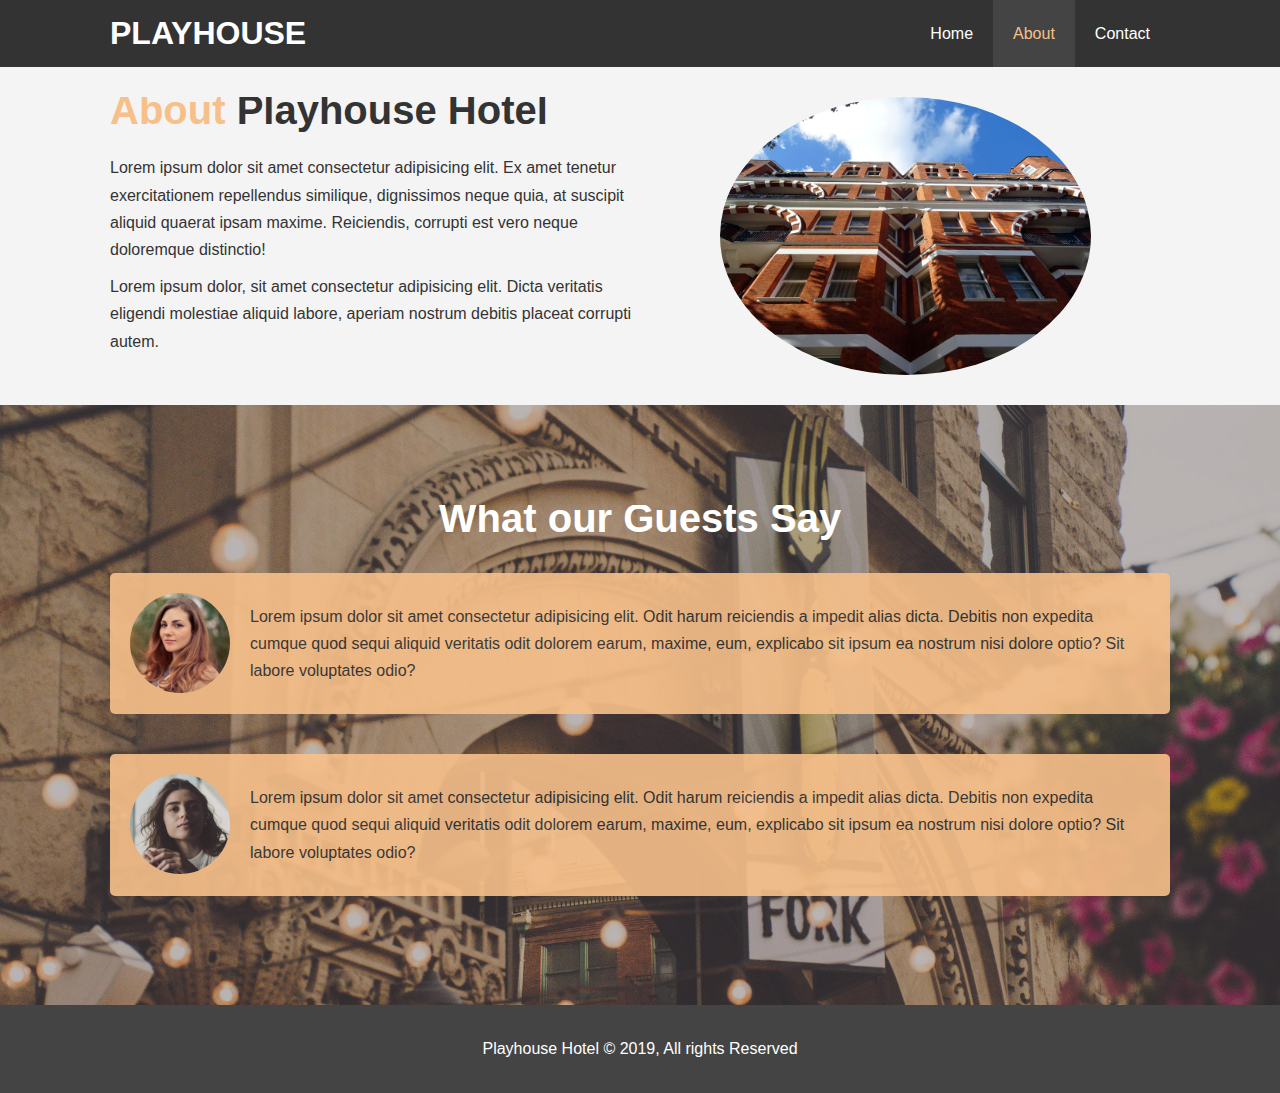
==== about.html @ 8f42fae4 "Initiall commit. created this website on 26-09-2019. the first project." ====
<!DOCTYPE html>
<html lang="en">
  <head>
    <meta charset="UTF-8" />
    <meta name="viewport" content="width=device-width, initial-scale=1.0" />
    <meta http-equiv="X-UA-Compatible" content="ie=edge" />
    <meta
      name="description"
      content="welcome to the most extraordinary hotel in Stanford"
    />
    <meta name="keywords" content="hotel, stanford, overburg, hermanus" />
    <script crossorigin="anonymous"></script>
    <link rel="stylesheet" href="./css/style.css" />
    <title>Playhouse Hotel | About</title>
  </head>

  <body>
    <header>
      <nav id="navbar">
        <div class="container">
          <h1 class="logo"><a href="index.html">PLAYHOUSE</a></h1>
          <ul>
            <li><a href="./index.html">Home</a></li>
            <li><a class="current" href="./about.html">About</a></li>
            <li><a href="./contact.html">Contact</a></li>
          </ul>
        </div>
      </nav>
    </header>

    <section id="about-info" class="bg-light py-3">
      <div class="container">
        <div class="info-left">
          <h1 class="l-heading">
            <span class="text-primary">About</span> Playhouse Hotel
          </h1>
          <p>
            Lorem ipsum dolor sit amet consectetur adipisicing elit. Ex amet
            tenetur exercitationem repellendus similique, dignissimos neque
            quia, at suscipit aliquid quaerat ipsam maxime. Reiciendis, corrupti
            est vero neque doloremque distinctio!
          </p>
          <p>
            Lorem ipsum dolor, sit amet consectetur adipisicing elit. Dicta
            veritatis eligendi molestiae aliquid labore, aperiam nostrum debitis
            placeat corrupti autem.
          </p>
        </div>
        <div class="info-right">
          <img src="./img/photo-2.jpg" alt="hotel" />
        </div>
      </div>
    </section>

    <div class="clr"></div>

    <section id="testimonials" class="py-3">
      <div class="container">
        <h2 class="l-heading">What our Guests Say</h2>
        <div class="testimonial bg-primary">
          <img src="./img/person-1.jpg" alt="Samantha" />
          <p>
            Lorem ipsum dolor sit amet consectetur adipisicing elit. Odit harum
            reiciendis a impedit alias dicta. Debitis non expedita cumque quod
            sequi aliquid veritatis odit dolorem earum, maxime, eum, explicabo
            sit ipsum ea nostrum nisi dolore optio? Sit labore voluptates odio?
          </p>
        </div>

        <div class="testimonial bg-primary">
          <img src="./img/person-2.jpg" alt="Jane" />
          <p>
            Lorem ipsum dolor sit amet consectetur adipisicing elit. Odit harum
            reiciendis a impedit alias dicta. Debitis non expedita cumque quod
            sequi aliquid veritatis odit dolorem earum, maxime, eum, explicabo
            sit ipsum ea nostrum nisi dolore optio? Sit labore voluptates odio?
          </p>
        </div>
      </div>
    </section>

    <footer id="main-footer">
      <p>Playhouse Hotel &copy; 2019, All rights Reserved</p>
    </footer>
  </body>
</html>
---- css/style.css ----
/*Reset */
* {
  padding: 0;
  margin: 0;
  box-sizing: border-box;
}

/* Main Styling */
html,
body {
  font-family: 'Segoe UI', Tahoma, Geneva, Verdana, sans-serif;
  line-height: 1.7em;
}

a {
  color: #333333;
  text-decoration: none;
}
h1,
h2,
h3 {
  padding-bottom: 20px;
}
p {
  margin: 10px 0;
}

/* utility classes*/
.container {
  margin: auto;
  max-width: 1100px;
  overflow: auto;
  padding: 0 20px;
}

.text-primary {
  color: #f7c08a;
}

.lead {
  font-size: 20px;
}

.btn {
  display: inline-block;
  font-size: 18px;
  color: #fff;
  background: #333;
  padding: 13px 20px;
  border: none;
  cursor: pointer;
}

.btn:hover {
  background: #f7c08a;
  color: #333;
}

.bg-dark {
  background: #333;
  color: #fff;
}

.bg-light {
  background: #f4f4f4;
  color: #333;
}

.bg-primary {
  background: #f7c08a;
  color: #333;
}
.clr {
  clear: both;
}

.l-heading {
  font-size: 40px;
}
/* Padding */
.py-1 {
  padding: 10px 0;
}
.py-2 {
  padding: 20px 0;
}
.py-3 {
  padding: 30px 0;
}

/* Navbar */
#navbar {
  background-color: #333;
  color: #fff;
  overflow: auto;
}
#navbar a {
  color: #fff;
}
#navbar h1 {
  float: left;
  padding-top: 20px;
}
#navbar ul {
  list-style: none;
  float: right;
}
#navbar ul li {
  float: left;
}

#navbar ul li a {
  display: block;
  padding: 20px;
  text-align: center;
}

#navbar ul li a:hover,
#navbar ul li a.current {
  background: #444;
  color: #f7c08a;
}

/* Showcase */
#showcase {
  background: url('../img/showcase.jpg') no-repeat center center/cover;
  height: 600px;
}

#showcase .showcase-content {
  color: #fff;
  text-align: center;
  padding-top: 170px;
}
#showcase .showcase-content h1 {
  font-size: 60px;
  line-height: 1.2em;
}
#showcase .showcase-content p {
  padding-bottom: 20px;
  line-height: 1.7em;
}

/* Home info */

#home-info {
  height: 400px;
}

#home-info .info-img {
  float: left;
  width: 50%;
  background: url('../img/photo-1.jpg') no-repeat;
  min-height: 100%;
}

#home-info .info-content {
  float: right;
  width: 50%;
  height: 100%;
  text-align: center;
  padding: 50px 30px;
  overflow: hidden;
}

#home-info .info-content p {
  padding-bottom: 30px;
}

/* Features */
.box {
  float: left;
  width: 33.3%;
  padding: 50px;
  text-align: center;
}
.box i {
  margin-bottom: 10px;
}

/* About info */
#about-info .info-right {
  float: right;
  width: 50%;
  min-height: 100%;
}
#about-info .info-right img {
  display: block;
  margin: auto;
  width: 70%;
  border-radius: 50%;
}

#about-info .info-left {
  float: left;
  width: 50%;
  min-height: 100%;
}

/* Testimonials */
#testimonials {
  height: 600px;
  background: url('../img/test-bg.jpg') no-repeat center center/cover;
  padding-top: 100px;
}

#testimonials h2 {
  color: #fff;
  text-align: center;
  padding-bottom: 40px;
}

#testimonials .testimonial {
  padding: 20px;
  margin-bottom: 40px;
  border-radius: 5px;
  opacity: 0.9;
}
#testimonials .testimonial img {
  width: 100px;
  float: left;
  margin-right: 20px;
  border-radius: 50%;
}

/* Contact form */
#contact-form .form-group {
  margin-bottom: 20px;
}

#contact-form lable {
  display: block;
  margin-bottom: 5px;
}

#contact-form input,
#contact-form textarea {
  width: 100%;
  padding: 10px;
  border: 1px #ddd solid;
}

#contact-form textarea {
  height: 200px;
}

#contact-form input:focus,
#contact-form textarea:focus {
  outline: none;
  border-color: #f7c08a;
}

/* Main Footer */

#main-footer {
  text-align: center;
  background: #444;
  color: #fff;
  padding: 20px;
}
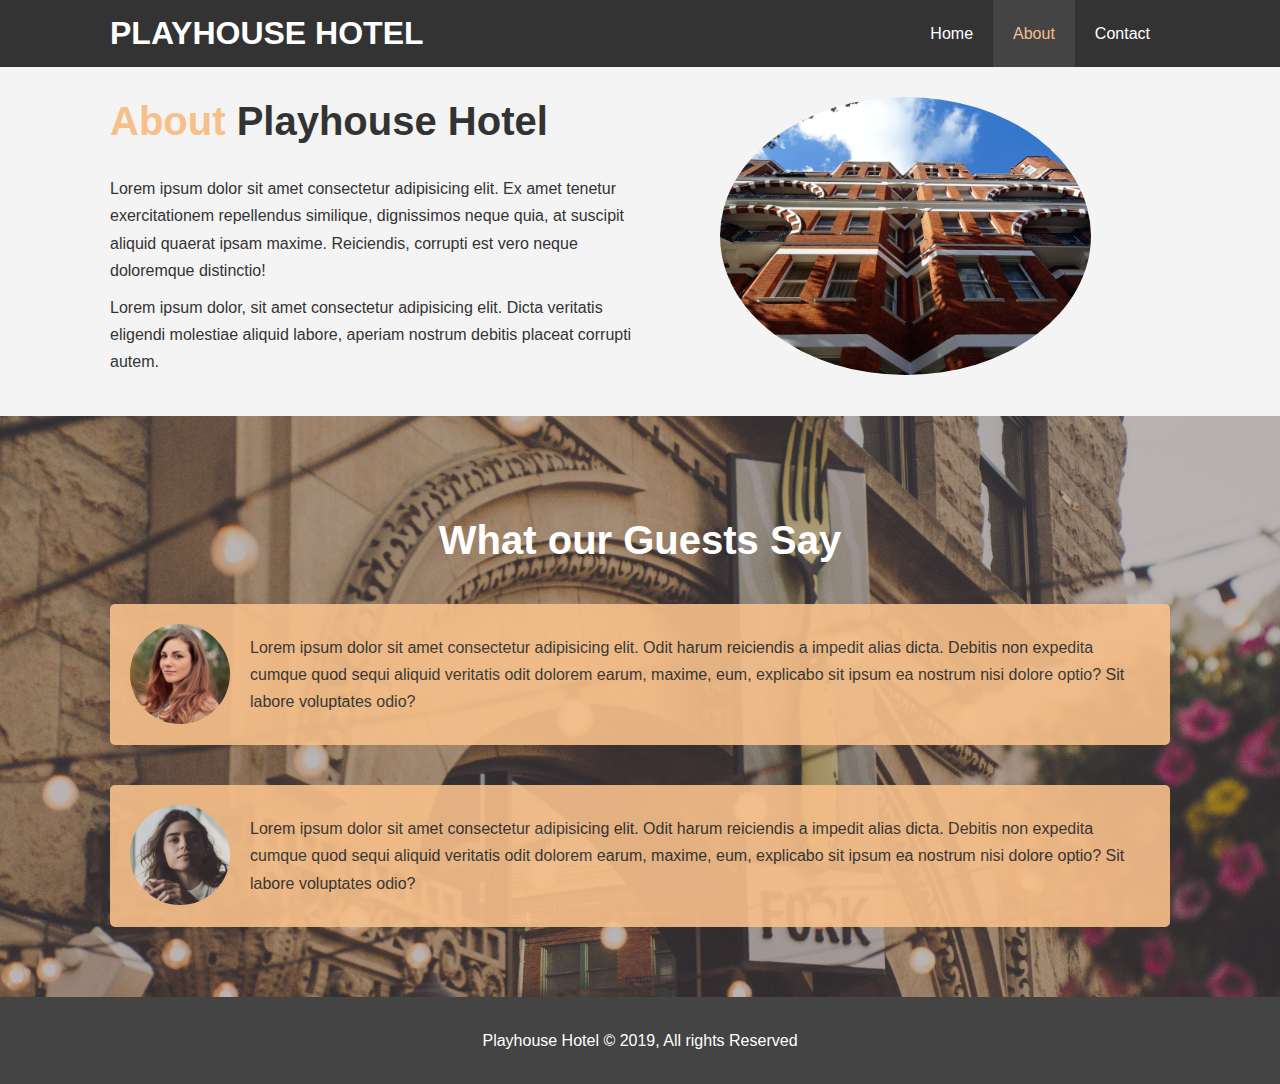
==== commit 4a55d862: "Added responsive design to the website. 28.9.19" ====
--- a/about.html
+++ b/about.html
@@ -11,6 +11,11 @@
     <meta name="keywords" content="hotel, stanford, overburg, hermanus" />
     <script crossorigin="anonymous"></script>
     <link rel="stylesheet" href="./css/style.css" />
+    <link
+      rel="stylesheet"
+      media="screen and (max-width: 768px)"
+      href="./css/mobile.css"
+    />
     <title>Playhouse Hotel | About</title>
   </head>
 
@@ -18,7 +23,7 @@
     <header>
       <nav id="navbar">
         <div class="container">
-          <h1 class="logo"><a href="index.html">PLAYHOUSE</a></h1>
+          <h1 class="logo"><a href="index.html">PLAYHOUSE HOTEL</a></h1>
           <ul>
             <li><a href="./index.html">Home</a></li>
             <li><a class="current" href="./about.html">About</a></li>
--- a/css/style.css
+++ b/css/style.css
@@ -43,6 +43,7 @@
 
 .btn {
   display: inline-block;
+  border-radius: 5px;
   font-size: 18px;
   color: #fff;
   background: #333;
@@ -56,11 +57,15 @@
   color: #333;
 }
 
+.btn-light {
+  background: #f4f4f4;
+  color: #333;
+}
+
 .bg-dark {
   background: #333;
   color: #fff;
 }
-
 .bg-light {
   background: #f4f4f4;
   color: #333;
@@ -76,6 +81,7 @@
 
 .l-heading {
   font-size: 40px;
+  line-height: 1.2;
 }
 /* Padding */
 .py-1 {
@@ -97,7 +103,7 @@
 #navbar a {
   color: #fff;
 }
-#navbar h1 {
+#navbar .logo {
   float: left;
   padding-top: 20px;
 }
@@ -144,7 +150,7 @@
 /* Home info */
 
 #home-info {
-  height: 400px;
+  height: 450px;
 }
 
 #home-info .info-img {
@@ -199,7 +205,7 @@
 
 /* Testimonials */
 #testimonials {
-  height: 600px;
+  height: 100%;
   background: url('../img/test-bg.jpg') no-repeat center center/cover;
   padding-top: 100px;
 }
@@ -227,6 +233,10 @@
 #contact-form .form-group {
   margin-bottom: 20px;
 }
+#contact-form .form-group input,
+textarea {
+  border-radius: 5px;
+}
 
 #contact-form lable {
   display: block;
--- a/css/mobile.css
+++ b/css/mobile.css
@@ -0,0 +1,59 @@
+#navbar .logo {
+  float: none;
+  text-align: center;
+}
+#navbar ul,
+#navbar ul li {
+  float: none;
+}
+
+#navbar ul li a {
+  padding: 5px;
+  border-bottom: 1px dotted #444;
+}
+
+/* Showcase */
+#showcase {
+  height: 100%;
+}
+
+#showcase .showcase-content {
+  padding-top: 70px;
+  padding-bottom: 30px;
+}
+
+/* Home info */
+#home-info .info-img {
+  display: none;
+  height: 550px;
+}
+
+#home-info .info-content {
+  float: none;
+  width: 100%;
+}
+
+/* Boxes */
+.box {
+  float: none;
+  width: 100%;
+}
+/* About info */
+#about-info .info-right,
+#about-info .info-left {
+  float: none;
+  width: 100%;
+}
+
+#about-info .info-right {
+  margin-top: 30px;
+}
+
+.l-heading {
+  text-align: center;
+}
+
+/* Contact info */
+#contact-info .box {
+  border-bottom: 1px dotted #444;
+}
